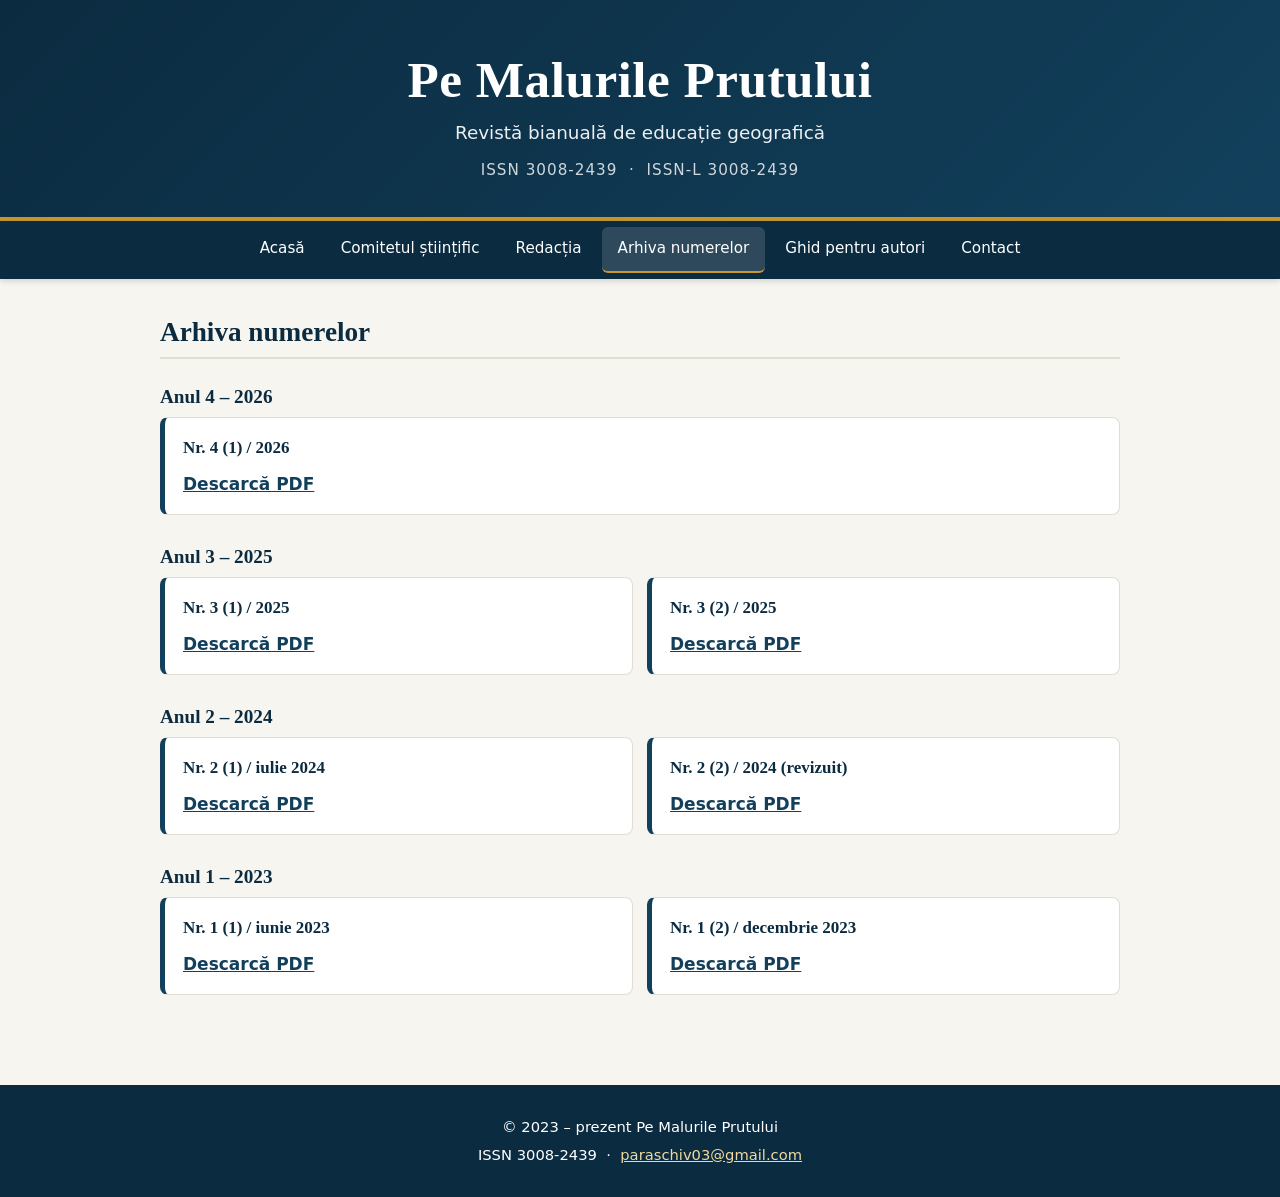
==== arhiva.html @ beea16fa "Add files via upload" ====
<!DOCTYPE html>
<html lang="ro">
<head>
<meta charset="utf-8">
<meta name="viewport" content="width=device-width, initial-scale=1">
<title>Arhiva numerelor – Pe Malurile Prutului</title>
<meta name="description" content="Arhiva numerelor revistei „Pe Malurile Prutului”, în format PDF.">
<link rel="stylesheet" href="style.css">
</head>
<body>

<header class="header">
  <h1>Pe Malurile Prutului</h1>
  <p class="sub">Revistă bianuală de educație geografică</p>
  <p class="issn">ISSN 3008-2439 &nbsp;·&nbsp; ISSN-L 3008-2439</p>
</header>

<nav class="nav">
  <a href="index.html">Acasă</a>
  <a href="comitet.html">Comitetul științific</a>
  <a href="redactia.html">Redacția</a>
  <a class="active" href="arhiva.html">Arhiva numerelor</a>
  <a href="ghid-autori.html">Ghid pentru autori</a>
  <a href="contact.html">Contact</a>
</nav>

<main>
  <h2>Arhiva numerelor</h2>

  <div class="year">
    <h3>Anul 4 – 2026</h3>
    <div class="issues">
      <div class="issue"><b>Nr. 4 (1) / 2026</b><a href="pdf/numar-4-1-2026.pdf">Descarcă PDF</a></div>
    </div>
  </div>

  <div class="year">
    <h3>Anul 3 – 2025</h3>
    <div class="issues">
      <div class="issue"><b>Nr. 3 (1) / 2025</b><a href="pdf/numar-3-1-2025.pdf">Descarcă PDF</a></div>
      <div class="issue"><b>Nr. 3 (2) / 2025</b><a href="pdf/numar-3-2-2025.pdf">Descarcă PDF</a></div>
    </div>
  </div>

  <div class="year">
    <h3>Anul 2 – 2024</h3>
    <div class="issues">
      <div class="issue"><b>Nr. 2 (1) / iulie 2024</b><a href="pdf/numar-2-1-2024.pdf">Descarcă PDF</a></div>
      <div class="issue"><b>Nr. 2 (2) / 2024 (revizuit)</b><a href="pdf/numar-2-2-2024.pdf">Descarcă PDF</a></div>
    </div>
  </div>

  <div class="year">
    <h3>Anul 1 – 2023</h3>
    <div class="issues">
      <div class="issue"><b>Nr. 1 (1) / iunie 2023</b><a href="pdf/numar-1-1-2023.pdf">Descarcă PDF</a></div>
      <div class="issue"><b>Nr. 1 (2) / decembrie 2023</b><a href="pdf/numar-1-2-2023.pdf">Descarcă PDF</a></div>
    </div>
  </div>
</main>

<footer class="footer">
  <p>© 2023 – prezent Pe Malurile Prutului</p>
  <p>ISSN 3008-2439 &nbsp;·&nbsp; <a href="mailto:paraschiv03@gmail.com">paraschiv03@gmail.com</a></p>
</footer>

</body>
</html>
---- style.css ----
:root{
  --ink:#1b2a33;
  --muted:#5b6b75;
  --blue:#12405c;
  --blue-dark:#0b2b40;
  --accent:#c8962e;
  --bg:#f7f5f0;
  --card:#ffffff;
  --line:#e2ddd0;
}
*{box-sizing:border-box}
html{scroll-behavior:smooth}
body{
  margin:0;
  font-family:"Source Sans Pro","Segoe UI",system-ui,-apple-system,Roboto,Arial,sans-serif;
  color:var(--ink);
  background:var(--bg);
  line-height:1.65;
  font-size:17px;
}
h1,h2,h3{font-family:Georgia,"Times New Roman",serif;line-height:1.25;color:var(--blue-dark)}
a{color:var(--blue)}
a:hover{color:var(--accent)}

.header{
  background:linear-gradient(135deg,var(--blue-dark),var(--blue));
  color:#fff;
  text-align:center;
  padding:48px 20px 34px;
  border-bottom:4px solid var(--accent);
}
.header h1{color:#fff;font-size:clamp(2rem,5vw,3.2rem);margin:0 0 6px;letter-spacing:.5px}
.header .sub{margin:0;font-size:1.15rem;opacity:.92}
.header .issn{margin:10px 0 0;font-size:.95rem;letter-spacing:1px;opacity:.8}

.nav{
  background:var(--blue-dark);
  position:sticky;top:0;z-index:10;
  display:flex;flex-wrap:wrap;justify-content:center;gap:4px;
  padding:6px 10px;
  box-shadow:0 2px 6px rgba(0,0,0,.15);
}
.nav a{
  color:#fff;text-decoration:none;
  padding:9px 16px;border-radius:6px;font-size:.95rem;
}
.nav a:hover,.nav a.active{background:rgba(255,255,255,.14);color:#fff}
.nav a.active{border-bottom:2px solid var(--accent)}

main{max-width:1000px;margin:0 auto;padding:36px 20px 60px}
section{margin-bottom:44px}
h2{font-size:1.7rem;margin:0 0 18px;padding-bottom:8px;border-bottom:2px solid var(--line)}
h3{font-size:1.2rem;margin:26px 0 8px}

.card{
  background:var(--card);
  border:1px solid var(--line);
  border-radius:10px;
  padding:22px 24px;
  box-shadow:0 1px 3px rgba(0,0,0,.04);
}
.grid{display:grid;grid-template-columns:repeat(auto-fit,minmax(280px,1fr));gap:18px}
.person strong{display:block;color:var(--blue-dark)}
.person span{color:var(--muted);font-size:.95rem}
.person{padding:14px 0;border-bottom:1px dashed var(--line)}
.person:last-child{border-bottom:none}

.info{
  display:grid;grid-template-columns:repeat(auto-fit,minmax(240px,1fr));gap:18px;
  text-align:center;
}
.info .card strong{display:block;color:var(--blue);margin-bottom:4px}

.notice{
  background:#fff8e6;border-left:5px solid var(--accent);
  padding:16px 20px;border-radius:6px;margin:18px 0;
}

.btn{
  display:inline-block;background:var(--accent);color:#fff;text-decoration:none;
  padding:11px 22px;border-radius:7px;font-weight:700;
}
.btn:hover{background:#a97b1f;color:#fff}
.btn.alt{background:var(--blue)}
.btn.alt:hover{background:var(--blue-dark)}

.year{margin-bottom:30px}
.issues{display:grid;grid-template-columns:repeat(auto-fit,minmax(260px,1fr));gap:14px}
.issue{
  display:flex;flex-direction:column;gap:8px;
  background:var(--card);border:1px solid var(--line);border-left:5px solid var(--blue);
  border-radius:8px;padding:16px 18px;
}
.issue b{font-family:Georgia,serif;color:var(--blue-dark)}
.issue a{font-weight:700}

ol.rules li,ul.rules li{margin-bottom:10px}
.example{
  background:#f0ede4;border-radius:6px;padding:10px 14px;font-size:.95rem;margin:6px 0 14px;
}

.footer{
  background:var(--blue-dark);color:#fff;text-align:center;
  padding:26px 20px;font-size:.92rem;
}
.footer a{color:#f0d9a0}
.footer p{margin:4px 0}

@media (max-width:600px){
  body{font-size:16px}
  .header{padding:34px 16px 24px}
  main{padding:26px 16px 44px}
}
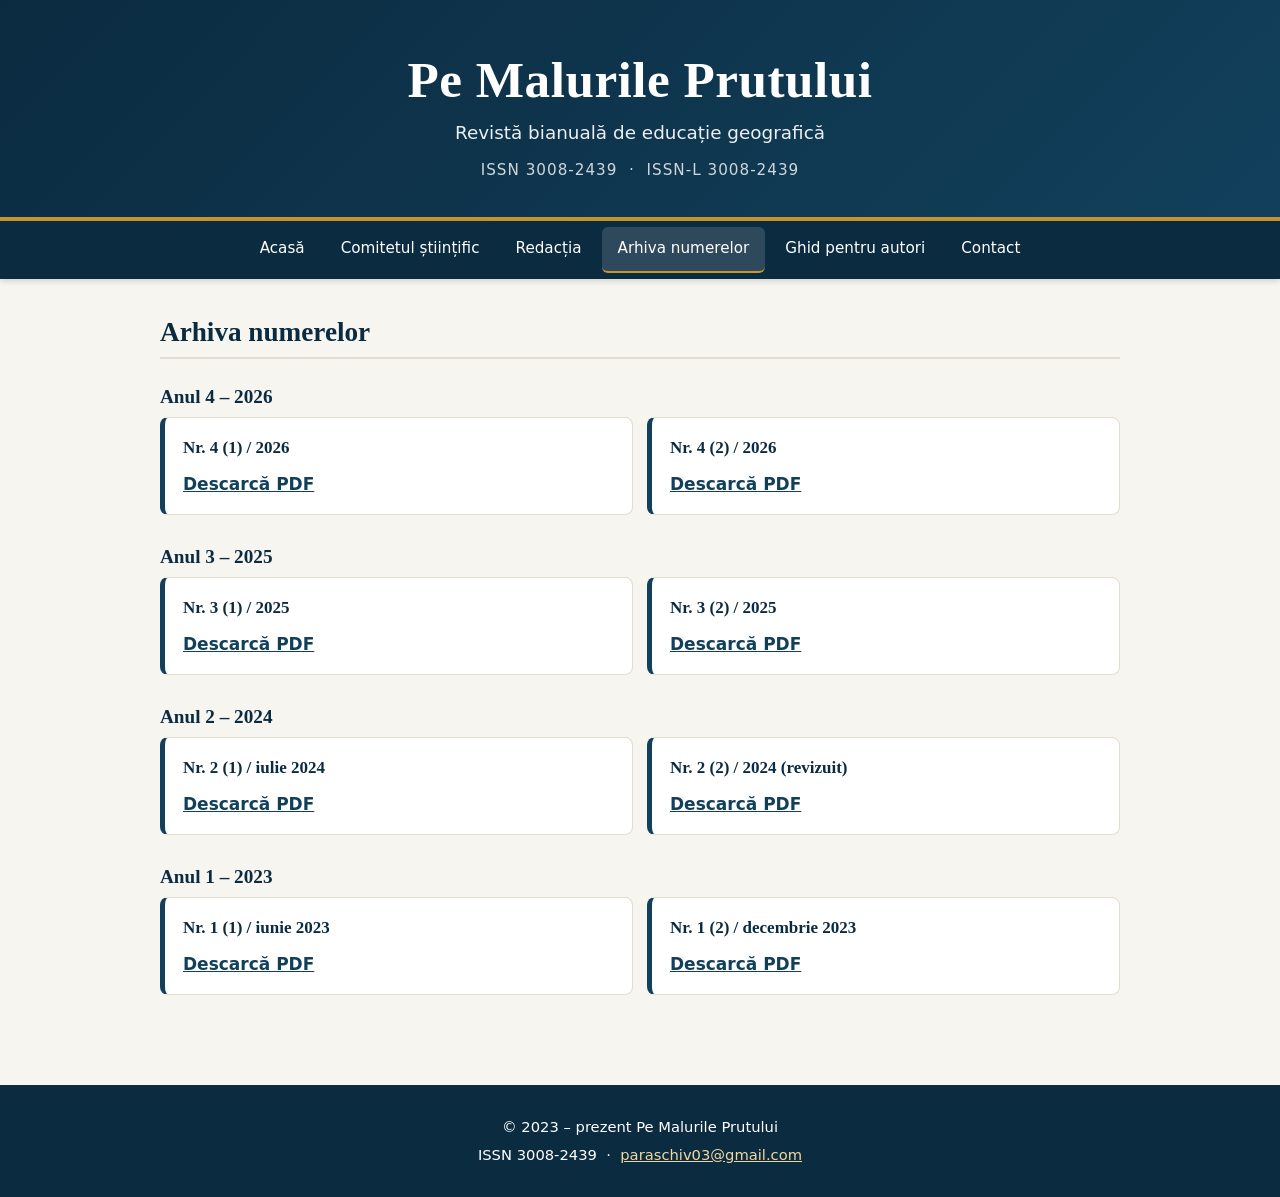
==== commit be871c57: "Update arhiva.html" ====
--- a/arhiva.html
+++ b/arhiva.html
@@ -6,6 +6,10 @@
 <title>Arhiva numerelor – Pe Malurile Prutului</title>
 <meta name="description" content="Arhiva numerelor revistei „Pe Malurile Prutului”, în format PDF.">
 <link rel="stylesheet" href="style.css">
+<link rel="icon" type="image/svg+xml" href="/favicon.svg">
+<link rel="icon" type="image/png" sizes="48x48" href="/favicon-48.png">
+<link rel="icon" type="image/png" sizes="192x192" href="/favicon-192.png">
+<link rel="apple-touch-icon" href="/apple-touch-icon.png">
 </head>
 <body>
 
@@ -16,12 +20,12 @@
 </header>
 
 <nav class="nav">
-  <a href="index.html">Acasă</a>
-  <a href="comitet.html">Comitetul științific</a>
-  <a href="redactia.html">Redacția</a>
-  <a class="active" href="arhiva.html">Arhiva numerelor</a>
-  <a href="ghid-autori.html">Ghid pentru autori</a>
-  <a href="contact.html">Contact</a>
+  <a href="/">Acasă</a>
+  <a href="/comitet">Comitetul științific</a>
+  <a href="/redactia">Redacția</a>
+  <a class="active" href="/arhiva">Arhiva numerelor</a>
+  <a href="/ghid-autori">Ghid pentru autori</a>
+  <a href="/contact">Contact</a>
 </nav>
 
 <main>
@@ -31,6 +35,7 @@
     <h3>Anul 4 – 2026</h3>
     <div class="issues">
       <div class="issue"><b>Nr. 4 (1) / 2026</b><a href="pdf/numar-4-1-2026.pdf">Descarcă PDF</a></div>
+      <div class="issue"><b>Nr. 4 (2) / 2026</b><a href="pdf/numar-4-2-2026.pdf">Descarcă PDF</a></div>
     </div>
   </div>
 
@@ -64,5 +69,6 @@
   <p>ISSN 3008-2439 &nbsp;·&nbsp; <a href="mailto:paraschiv03@gmail.com">paraschiv03@gmail.com</a></p>
 </footer>
 
+<!-- Cloudflare Web Analytics --><script type='module' src='https://static.cloudflareinsights.com/beacon.min.js' data-cf-beacon='{"token": "3bc73e5d9667493cb33cc53c65492dfc"}'></script><!-- End Cloudflare Web Analytics -->
 </body>
 </html>
--- a/style.css
+++ b/style.css
@@ -17,6 +17,9 @@
   background:var(--bg);
   line-height:1.65;
   font-size:17px;
+  min-height:100vh;
+  display:flex;
+  flex-direction:column;
 }
 h1,h2,h3{font-family:Georgia,"Times New Roman",serif;line-height:1.25;color:var(--blue-dark)}
 a{color:var(--blue)}
@@ -47,7 +50,7 @@
 .nav a:hover,.nav a.active{background:rgba(255,255,255,.14);color:#fff}
 .nav a.active{border-bottom:2px solid var(--accent)}
 
-main{max-width:1000px;margin:0 auto;padding:36px 20px 60px}
+main{max-width:1000px;width:100%;margin:0 auto;padding:36px 20px 60px;flex:1}
 section{margin-bottom:44px}
 h2{font-size:1.7rem;margin:0 0 18px;padding-bottom:8px;border-bottom:2px solid var(--line)}
 h3{font-size:1.2rem;margin:26px 0 8px}
